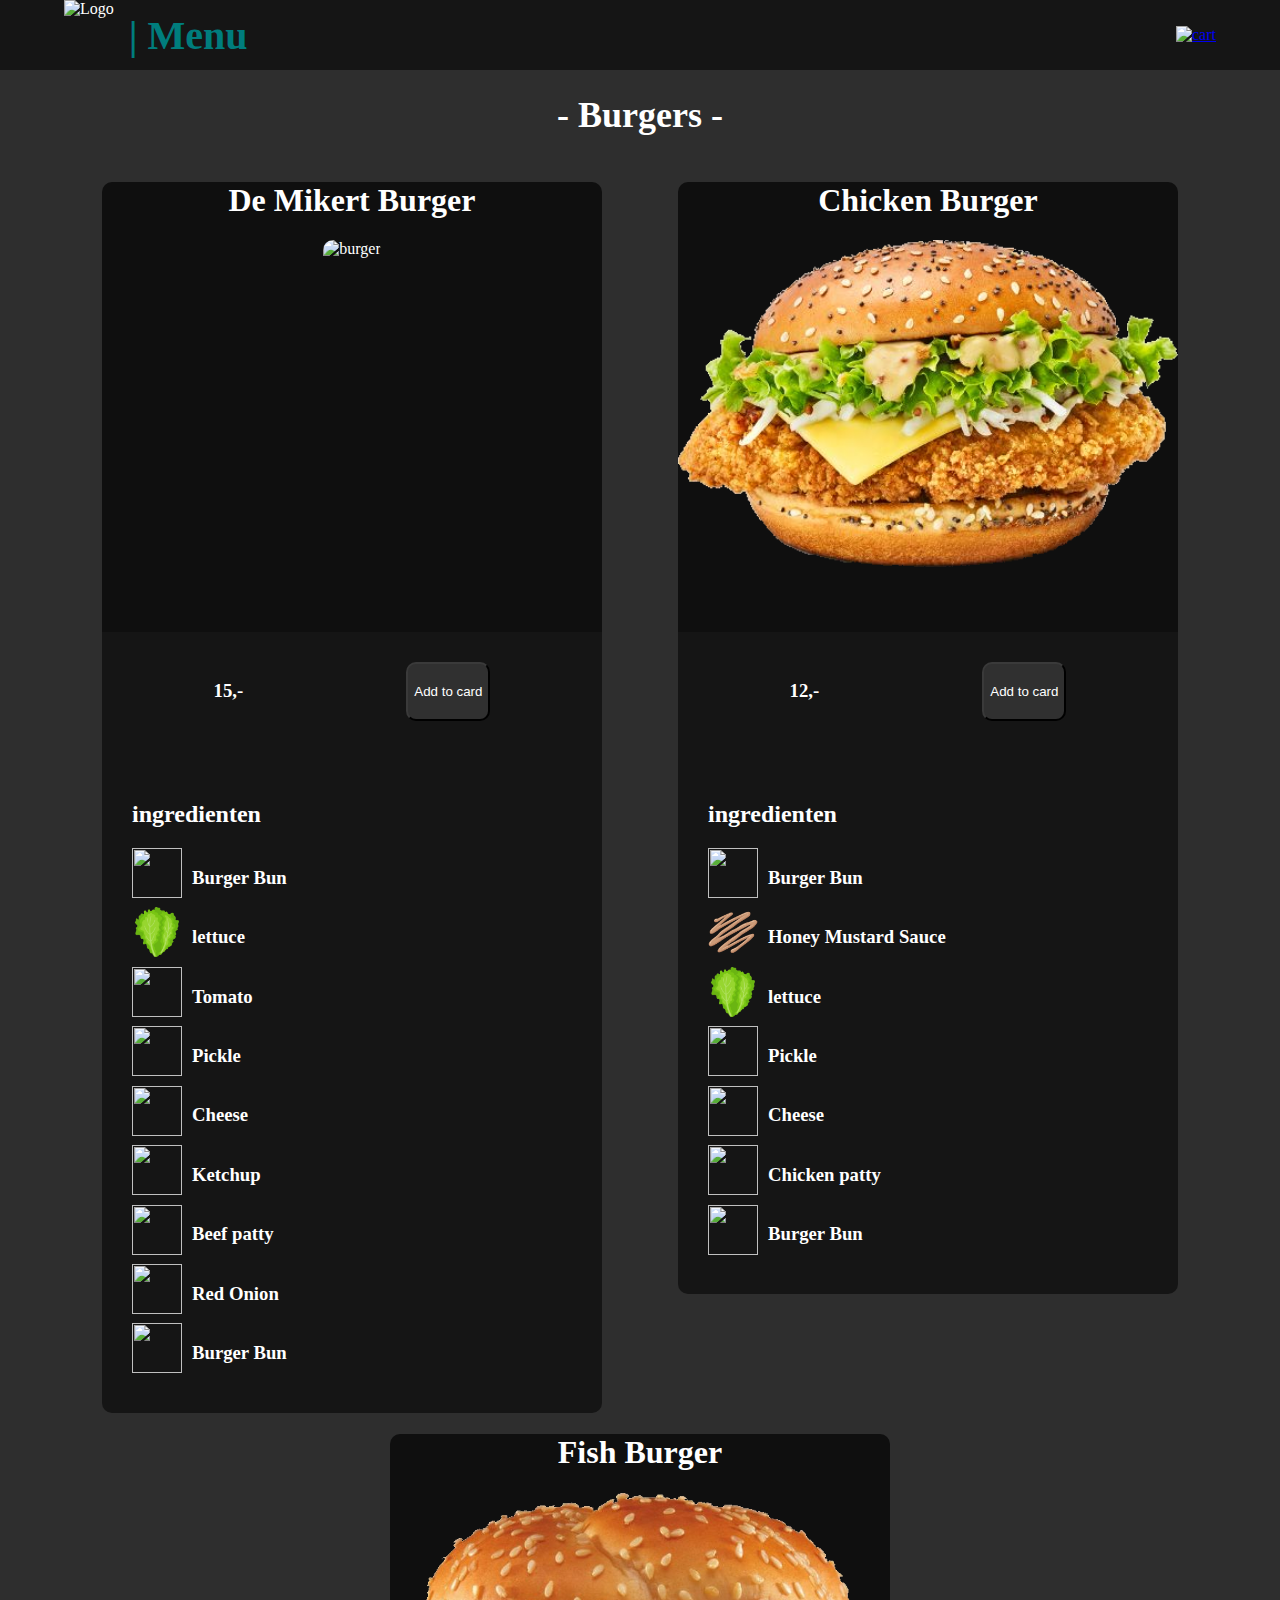
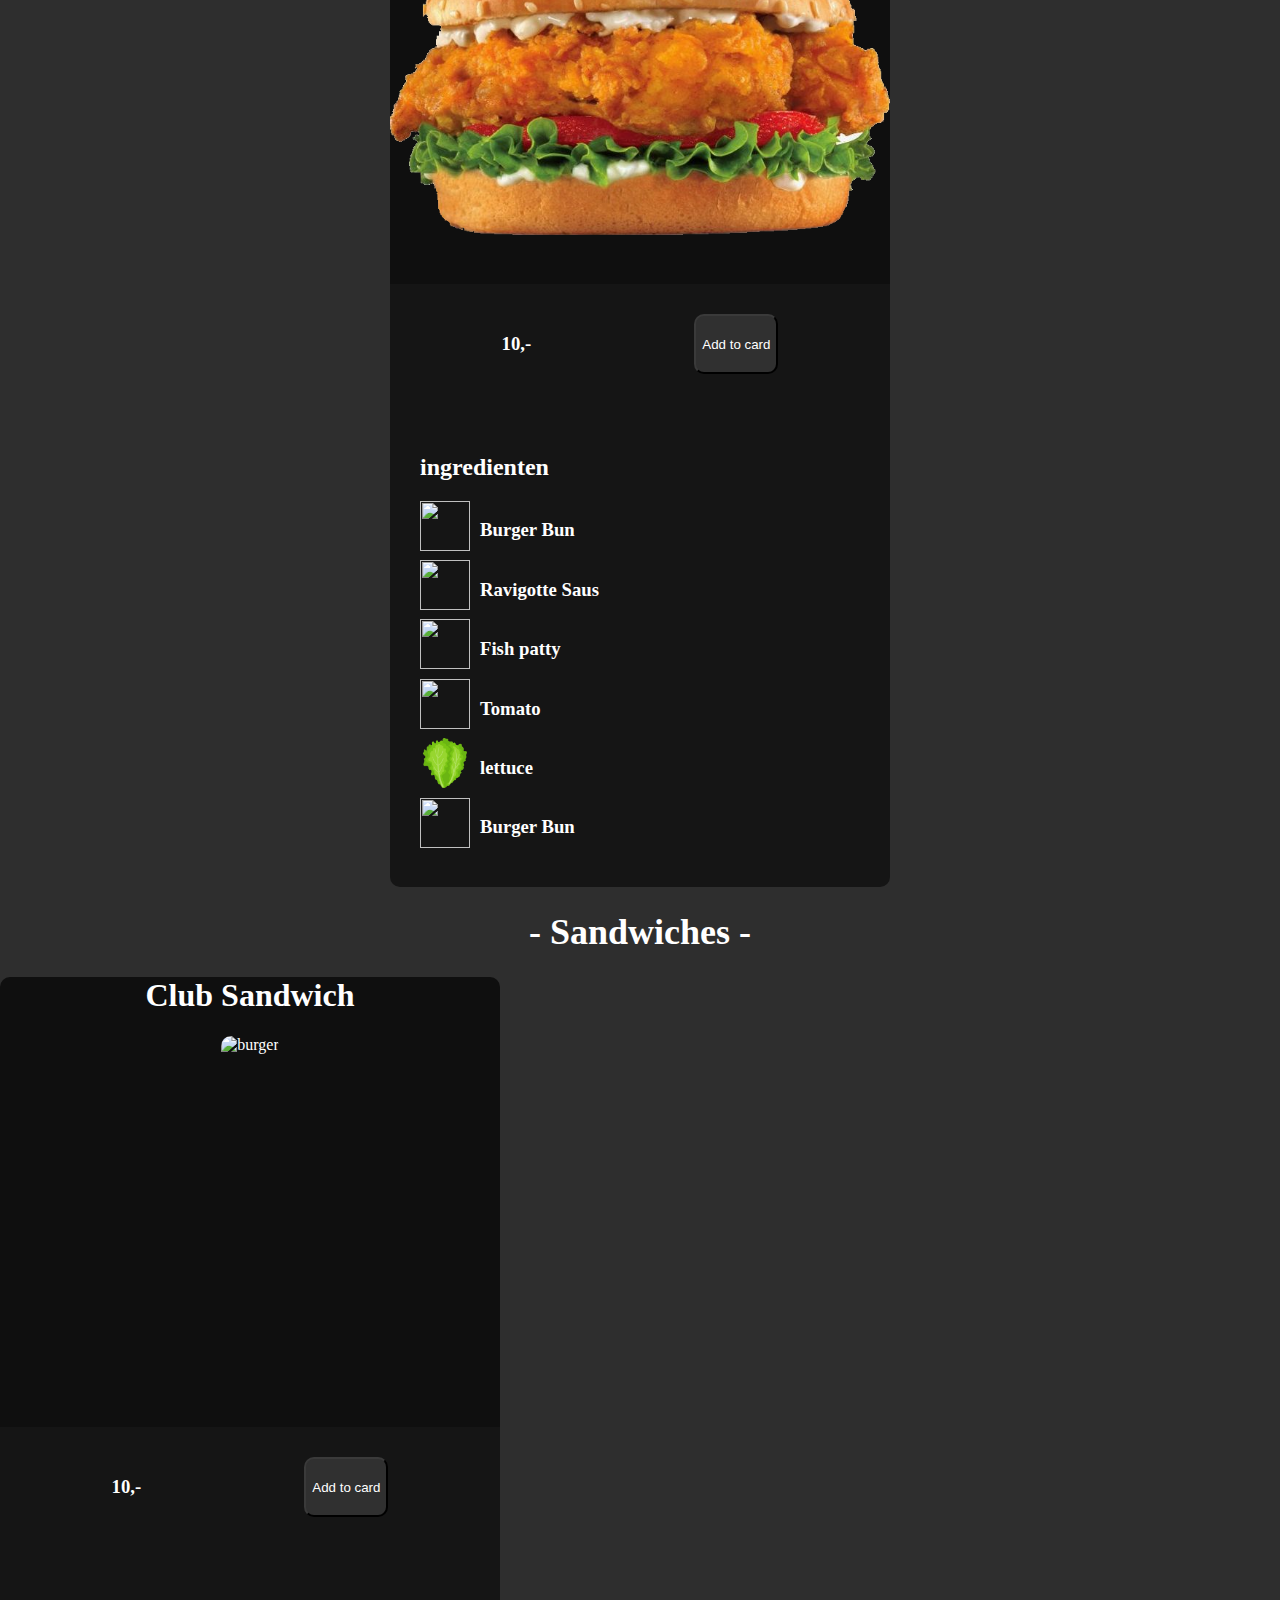
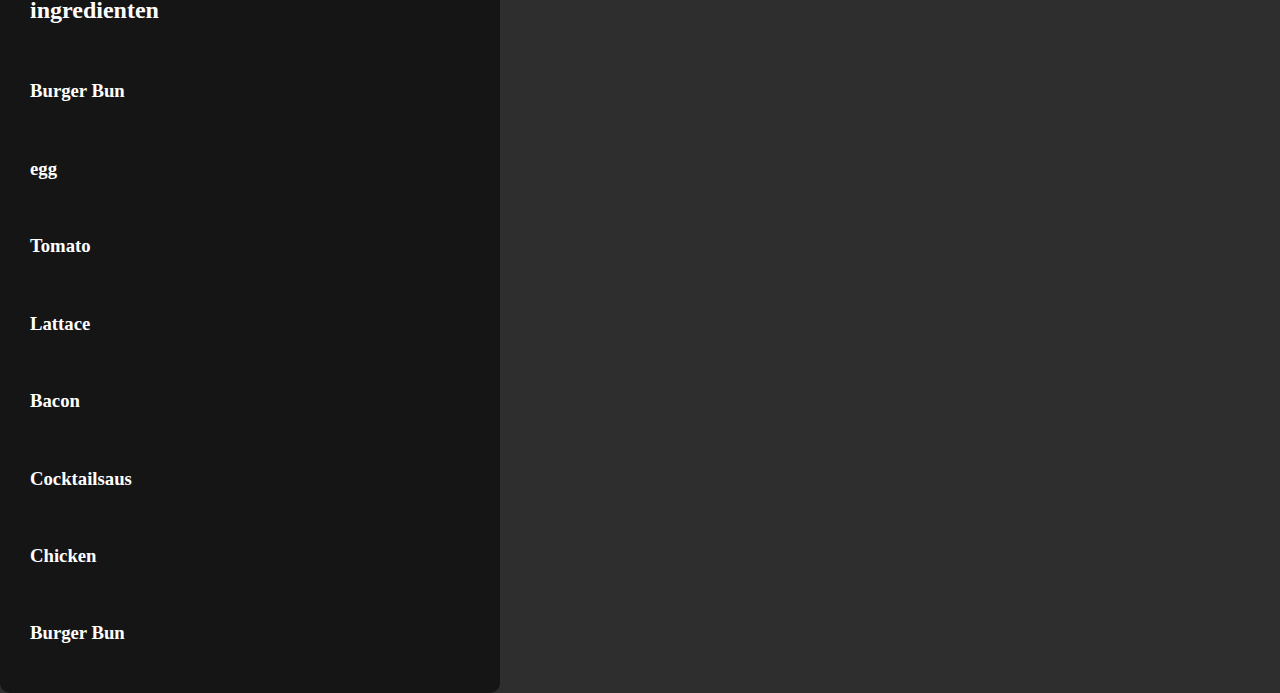
==== index.html @ 278dc3c8 "json data added and fetch" ====
<!DOCTYPE html>
<html lang="en">
<head>
    <meta charset="UTF-8">
    <meta name="viewport" content="width=device-width, initial-scale=1.0">
    <title>Document</title>
    <link rel="stylesheet" href="style.css">
    <script src="script.js" defer></script>
</head>
<body>
    <nav>
        <div class="navbar">
            <a class="flex-container">
                <img class="logo" src="mikert.png" alt="Logo">
                <h1 class="logo-subtext">| Menu</h1>
            </a>
            <a href="cart.html">
                <img src="cart.png" alt="cart">
            </a>
        </div>
    </nav>
    <div class="header">
        <h1>- Burgers -</h1>
    </div>
    <div id="burgers">
        <div class="item">
            <div class="product">
                <h1>De Mikert Burger</h1>
                <img src="pictures/Burger.png" alt="burger">
            </div>
            <div class="product-price">
                <h3>15,-</h3>
                <button>Add to card</button>
            </div>
            <div class="product-info">
                <h2>ingredienten</h2>
                <div class="ingredients">
                    <img src="ingredients/burgerbun.png" alt="">
                    <h3>Burger Bun</h3>
                </div>
                <div class="ingredients">
                    <img src="ingredients/lettace.png" alt="">
                    <h3>Lettace</h3>
                </div>
                <div class="ingredients">
                    <img src="ingredients/tomato.png" alt="">
                    <h3>Tomato</h3>
                </div>
                <div class="ingredients">
                    <img src="ingredients/pickle.png" alt="">
                    <h3>Pickle</h3>
                </div>
                <div class="ingredients">
                    <img src="ingredients/cheese.png" alt="">
                    <h3>Cheese</h3>
                </div>
                <div class="ingredients">
                    <img src="ingredients/redsaus.png" alt="">
                    <h3>Ketchup</h3>
                </div>
                <div class="ingredients">
                    <img src="ingredients/patty.png" alt="">
                    <h3>Beef patty</h3>
                </div>
                <div class="ingredients">
                    <img src="ingredients/redonion.png" alt="">
                    <h3>Red Onion</h3>
                </div>
                <div class="ingredients">
                    <img src="ingredients/burgerbun2.png" alt="">
                    <h3>Burger Bun</h3>
                </div>
            </div>
        </div>
        <div class="item">
            <div class="product">
                <h1>Chicken Burger</h1>
                <img src="pictures/chicken.png" alt="burger">
            </div>
            <div class="product-price">
                <h3>11,-</h3>
                <button>Add to card</button>
            </div>
            <div class="product-info">
                <h2>ingredienten</h2>
                <div class="ingredients">
                    <img src="ingredients/burgerbun.png" alt="">
                    <h3>Burger Bun</h3>
                </div>
                <div class="ingredients">
                    <img src="ingredients/lichtoragesaus.png" alt="">
                    <h3>Honey mosterd Saus</h3>
                </div>
                <div class="ingredients">
                    <img src="ingredients/lettace.png" alt="">
                    <h3>Lettace</h3>
                </div>
                <div class="ingredients">
                    <img src="ingredients/gebakken-uitjes.png" alt="">
                    <h3>Gefrituurde uitjes</h3>
                </div>
                <div class="ingredients">
                    <img src="ingredients/cheese.png" alt="">
                    <h3>Cheese</h3>
                </div>
                <div class="ingredients">
                    <img src="ingredients/chicken.png" alt="">
                    <h3>Chicken patty</h3>
                </div>
                <div class="ingredients">
                    <img src="ingredients/burgerbun2.png" alt="">
                    <h3>Burger Bun</h3>
                </div>
            </div>
        </div>
        <div class="item">
            <div class="product">
                <h1>Fish Burger</h1>
                <img src="pictures/fish.png" alt="burger">
            </div>
            <div class="product-price">
                <h3>10,-</h3>
                <button>Add to card</button>
            </div>
            <div class="product-info">
                <h2>ingredienten</h2>
                <div class="ingredients">
                    <img src="ingredients/burgerbun.png" alt="">
                    <h3>Burger Bun</h3>
                </div>
                <div class="ingredients">
                    <img src="ingredients/whitesaus.png" alt="">
                    <h3>Ravigotte Saus</h3>
                </div>
                <div class="ingredients">
                    <img src="ingredients/fish.png" alt="">
                    <h3>Fish patty</h3>
                </div>
                <div class="ingredients">
                    <img src="ingredients/tomato.png" alt="">
                    <h3>Tomato</h3>
                </div>
                <div class="ingredients">
                    <img src="ingredients/lettace.png" alt="">
                    <h3>Lettace</h3>
                </div>
                <div class="ingredients">
                    <img src="ingredients/burgerbun2.png" alt="">
                    <h3>Burger Bun</h3>
                </div>
            </div>
        </div>
    </div>
    <div class="header">
        <h1>- Sandwiches -</h1>
    </div>
    <div id="items">
        <div class="item">
            <div class="product">
                <h1>Club Sandwich</h1>
                <img src="pictures/club.png" alt="burger">
            </div>
            <div class="product-price">
                <h3>10,-</h3>
                <button>Add to card</button>
            </div>
            <div class="product-info">
                <h2>ingredienten</h2>
                <div class="ingredients">
                    <img src="ingredients/burgerbun.png" alt="">
                    <h3>Burger Bun</h3>
                </div>
                <div class="ingredients">
                    <img src="ingredients/egg.png" alt="">
                    <h3>egg</h3>
                </div>
                <div class="ingredients">
                    <img src="ingredients/tomato.png" alt="">
                    <h3>Tomato</h3>
                </div>
                <div class="ingredients">
                    <img src="ingredients/lettace.png" alt="">
                    <h3>Lattace</h3>
                </div>
                <div class="ingredients">
                    <img src="ingredients/bacon.png" alt="">
                    <h3>Bacon</h3>
                </div>
                <div class="ingredients">
                    <img src="ingredients/lichtoragesaus.png" alt="">
                    <h3>Cocktailsaus</h3>
                </div>
                <div class="ingredients">
                    <img src="ingredients/chicken.png" alt="">
                    <h3>Chicken</h3>
                </div>
                <div class="ingredients">
                    <img src="ingredients/burgerbun2.png" alt="">
                    <h3>Burger Bun</h3>
                </div>
            </div>
        </div>
    </div>
</body>
</html>
---- style.css ----
body {
    margin: 0;
    padding: 0;
    background-color: #2e2e2e;
    color: white;
}
nav {
    background-color: #151515;
}
.navbar {
    margin-left: 5%;
    margin-right: 5%;
    display: flex;
    justify-content: space-between;
    padding: 0px;
    align-items: center;
    text-align: center;
}
nav a:nth-child(1) img {
    height: 70px;
}
nav a:nth-child(2) img {
    height: 70px;
}

#burgers {
    display: flex;
    justify-content: space-around;
    flex-wrap: wrap;
    margin-left: 5%;
    margin-right: 5%;
    margin-top: 20px;
    margin-bottom: 20px;
}
.item {
    width: 500px;
}
.product {
    background-color: rgb(15, 15, 15);
    text-align: center;
    border-top-left-radius: 10px;
    border-top-right-radius: 10px;
    height: 450px;
}
.product img {
    width: 100%;
    border-top-left-radius: 10px;
    border-top-right-radius: 10px;
    max-height: 400px;
}

.product-info {
    background-color: #151515;
    padding: 30px;
    border-bottom-left-radius: 10px;
    border-bottom-right-radius: 10px;
}
.product-price {
    display: flex;
    justify-content: space-around;
    background-color: #151515;
    text-align: center;
    padding: 30px;
}
.product-price button {
    margin: 0;
    background-color: rgb(48, 48, 48);
    color: white;
    border-color: #3a3a3a;
    border-radius: 10px;
}
.ingredients {
    
}
.ingredient {
    display: flex;
}
.ingredient img {
    width: 50px;
    height: 50px;
    margin-right: 10px;
}

.flex-container {
    display: flex;
    align-items: center;
    flex-grow: 1;
}

.logo-subtext {
    color: rgb(0, 125, 125);
    margin: 0;
    margin-left: 15px;
    font-size: 40px;
}
.header {
    text-align: center;
    font-size: large;
    margin-left: 5%;
    margin-right: 5%;
}

/* als de pixels minder zijn 600 dan ... */

@media (max-width: 600px) {
    .logo-subtext {
        display: none;
    }
}
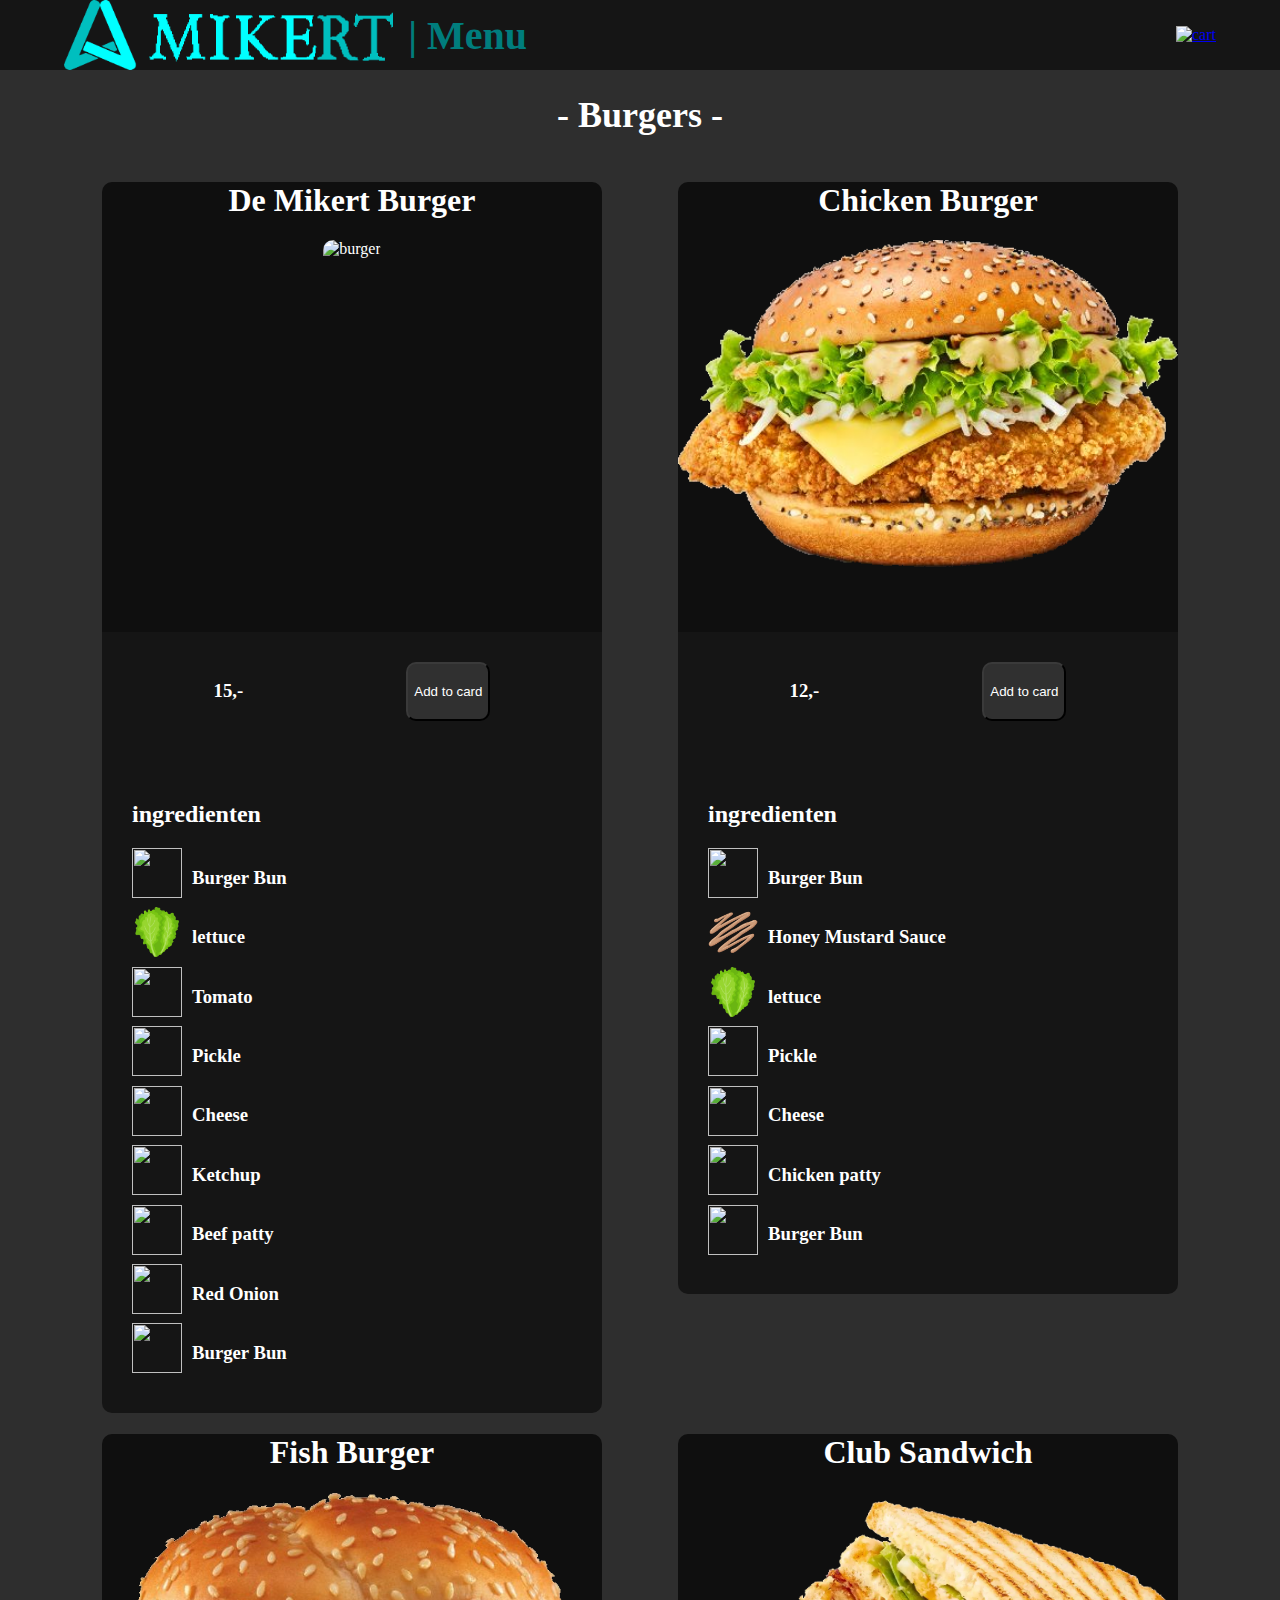
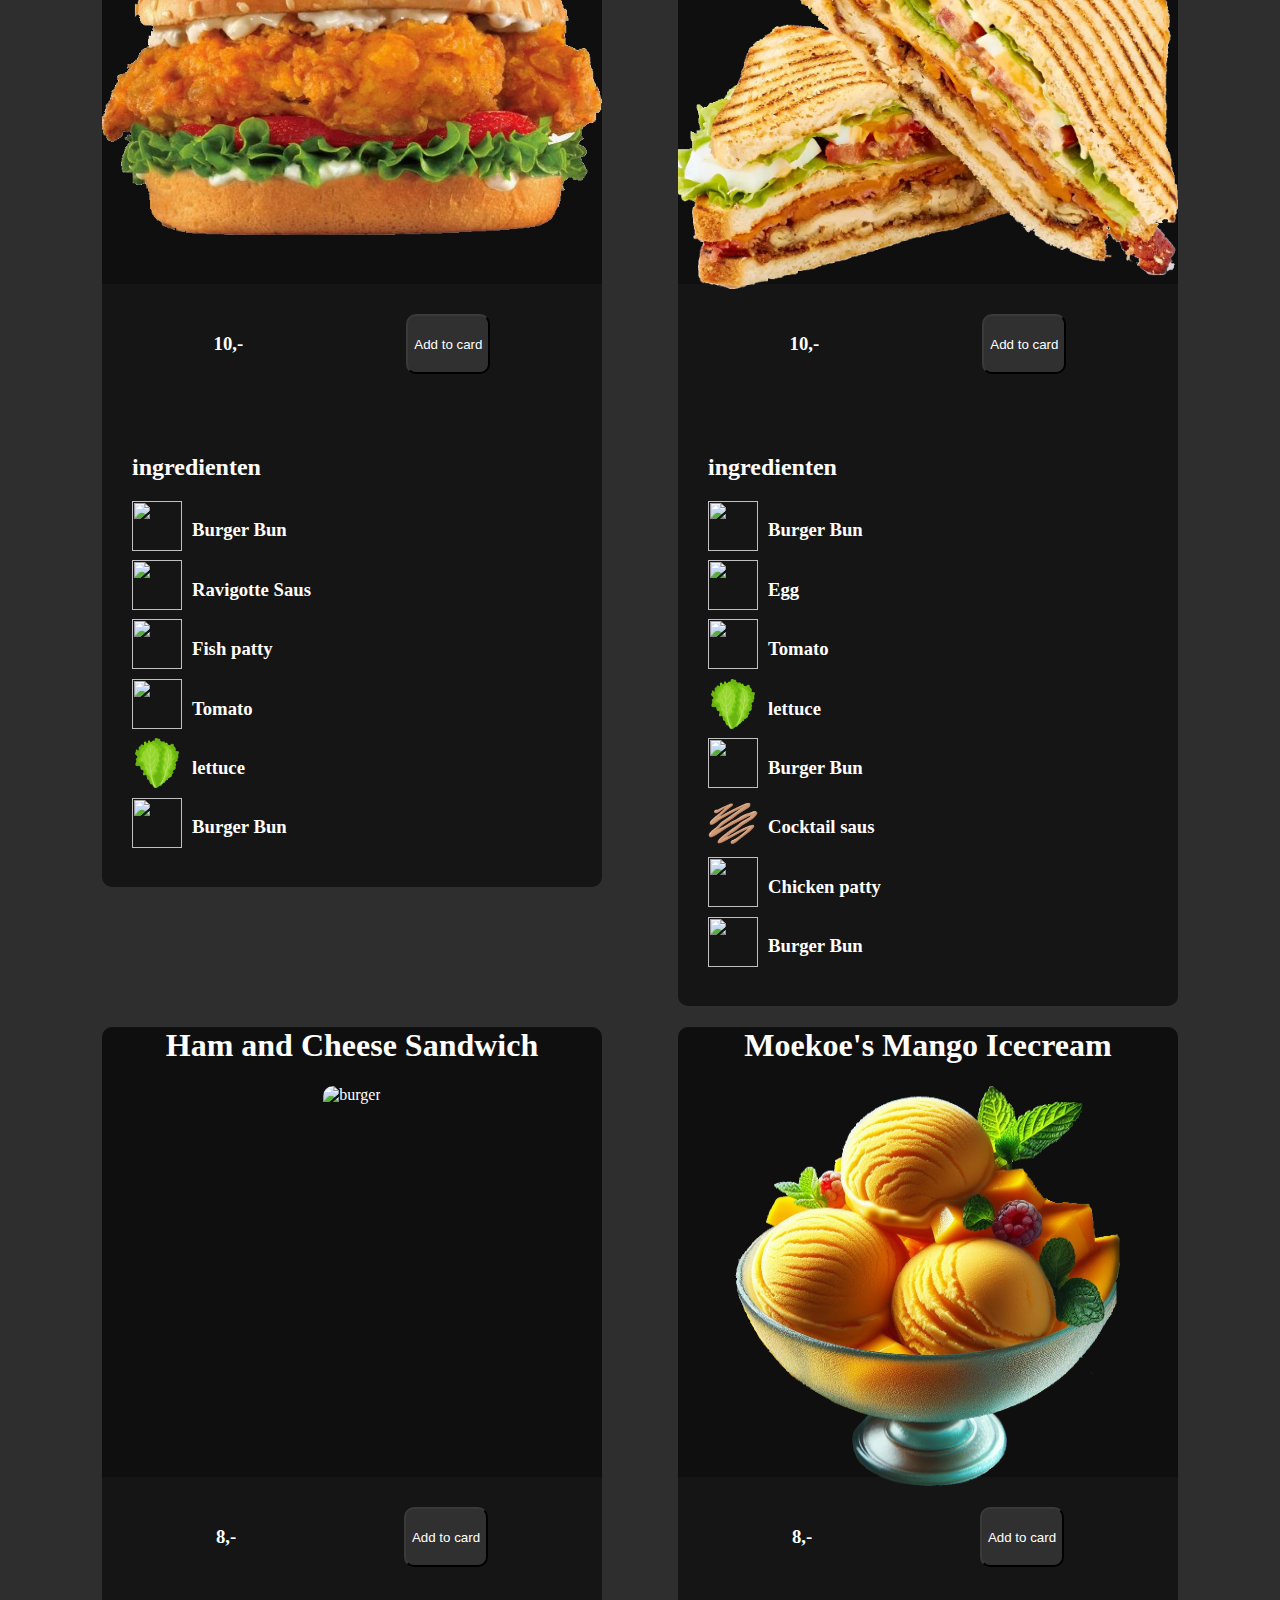
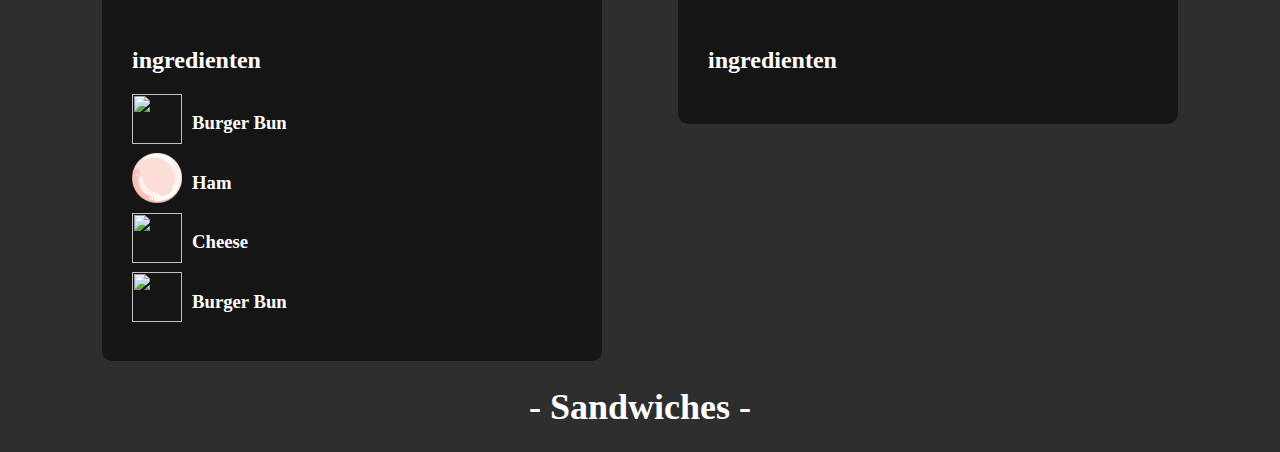
==== commit 06137ccb: "changed images" ====
--- a/index.html
+++ b/index.html
@@ -23,183 +23,12 @@
         <h1>- Burgers -</h1>
     </div>
     <div id="burgers">
-        <div class="item">
-            <div class="product">
-                <h1>De Mikert Burger</h1>
-                <img src="pictures/Burger.png" alt="burger">
-            </div>
-            <div class="product-price">
-                <h3>15,-</h3>
-                <button>Add to card</button>
-            </div>
-            <div class="product-info">
-                <h2>ingredienten</h2>
-                <div class="ingredients">
-                    <img src="ingredients/burgerbun.png" alt="">
-                    <h3>Burger Bun</h3>
-                </div>
-                <div class="ingredients">
-                    <img src="ingredients/lettace.png" alt="">
-                    <h3>Lettace</h3>
-                </div>
-                <div class="ingredients">
-                    <img src="ingredients/tomato.png" alt="">
-                    <h3>Tomato</h3>
-                </div>
-                <div class="ingredients">
-                    <img src="ingredients/pickle.png" alt="">
-                    <h3>Pickle</h3>
-                </div>
-                <div class="ingredients">
-                    <img src="ingredients/cheese.png" alt="">
-                    <h3>Cheese</h3>
-                </div>
-                <div class="ingredients">
-                    <img src="ingredients/redsaus.png" alt="">
-                    <h3>Ketchup</h3>
-                </div>
-                <div class="ingredients">
-                    <img src="ingredients/patty.png" alt="">
-                    <h3>Beef patty</h3>
-                </div>
-                <div class="ingredients">
-                    <img src="ingredients/redonion.png" alt="">
-                    <h3>Red Onion</h3>
-                </div>
-                <div class="ingredients">
-                    <img src="ingredients/burgerbun2.png" alt="">
-                    <h3>Burger Bun</h3>
-                </div>
-            </div>
-        </div>
-        <div class="item">
-            <div class="product">
-                <h1>Chicken Burger</h1>
-                <img src="pictures/chicken.png" alt="burger">
-            </div>
-            <div class="product-price">
-                <h3>11,-</h3>
-                <button>Add to card</button>
-            </div>
-            <div class="product-info">
-                <h2>ingredienten</h2>
-                <div class="ingredients">
-                    <img src="ingredients/burgerbun.png" alt="">
-                    <h3>Burger Bun</h3>
-                </div>
-                <div class="ingredients">
-                    <img src="ingredients/lichtoragesaus.png" alt="">
-                    <h3>Honey mosterd Saus</h3>
-                </div>
-                <div class="ingredients">
-                    <img src="ingredients/lettace.png" alt="">
-                    <h3>Lettace</h3>
-                </div>
-                <div class="ingredients">
-                    <img src="ingredients/gebakken-uitjes.png" alt="">
-                    <h3>Gefrituurde uitjes</h3>
-                </div>
-                <div class="ingredients">
-                    <img src="ingredients/cheese.png" alt="">
-                    <h3>Cheese</h3>
-                </div>
-                <div class="ingredients">
-                    <img src="ingredients/chicken.png" alt="">
-                    <h3>Chicken patty</h3>
-                </div>
-                <div class="ingredients">
-                    <img src="ingredients/burgerbun2.png" alt="">
-                    <h3>Burger Bun</h3>
-                </div>
-            </div>
-        </div>
-        <div class="item">
-            <div class="product">
-                <h1>Fish Burger</h1>
-                <img src="pictures/fish.png" alt="burger">
-            </div>
-            <div class="product-price">
-                <h3>10,-</h3>
-                <button>Add to card</button>
-            </div>
-            <div class="product-info">
-                <h2>ingredienten</h2>
-                <div class="ingredients">
-                    <img src="ingredients/burgerbun.png" alt="">
-                    <h3>Burger Bun</h3>
-                </div>
-                <div class="ingredients">
-                    <img src="ingredients/whitesaus.png" alt="">
-                    <h3>Ravigotte Saus</h3>
-                </div>
-                <div class="ingredients">
-                    <img src="ingredients/fish.png" alt="">
-                    <h3>Fish patty</h3>
-                </div>
-                <div class="ingredients">
-                    <img src="ingredients/tomato.png" alt="">
-                    <h3>Tomato</h3>
-                </div>
-                <div class="ingredients">
-                    <img src="ingredients/lettace.png" alt="">
-                    <h3>Lettace</h3>
-                </div>
-                <div class="ingredients">
-                    <img src="ingredients/burgerbun2.png" alt="">
-                    <h3>Burger Bun</h3>
-                </div>
-            </div>
-        </div>
+        <h1>Error!</h1>
     </div>
     <div class="header">
         <h1>- Sandwiches -</h1>
     </div>
     <div id="items">
-        <div class="item">
-            <div class="product">
-                <h1>Club Sandwich</h1>
-                <img src="pictures/club.png" alt="burger">
-            </div>
-            <div class="product-price">
-                <h3>10,-</h3>
-                <button>Add to card</button>
-            </div>
-            <div class="product-info">
-                <h2>ingredienten</h2>
-                <div class="ingredients">
-                    <img src="ingredients/burgerbun.png" alt="">
-                    <h3>Burger Bun</h3>
-                </div>
-                <div class="ingredients">
-                    <img src="ingredients/egg.png" alt="">
-                    <h3>egg</h3>
-                </div>
-                <div class="ingredients">
-                    <img src="ingredients/tomato.png" alt="">
-                    <h3>Tomato</h3>
-                </div>
-                <div class="ingredients">
-                    <img src="ingredients/lettace.png" alt="">
-                    <h3>Lattace</h3>
-                </div>
-                <div class="ingredients">
-                    <img src="ingredients/bacon.png" alt="">
-                    <h3>Bacon</h3>
-                </div>
-                <div class="ingredients">
-                    <img src="ingredients/lichtoragesaus.png" alt="">
-                    <h3>Cocktailsaus</h3>
-                </div>
-                <div class="ingredients">
-                    <img src="ingredients/chicken.png" alt="">
-                    <h3>Chicken</h3>
-                </div>
-                <div class="ingredients">
-                    <img src="ingredients/burgerbun2.png" alt="">
-                    <h3>Burger Bun</h3>
-                </div>
-            </div>
-        </div>
     </div>
 </body>
 </html>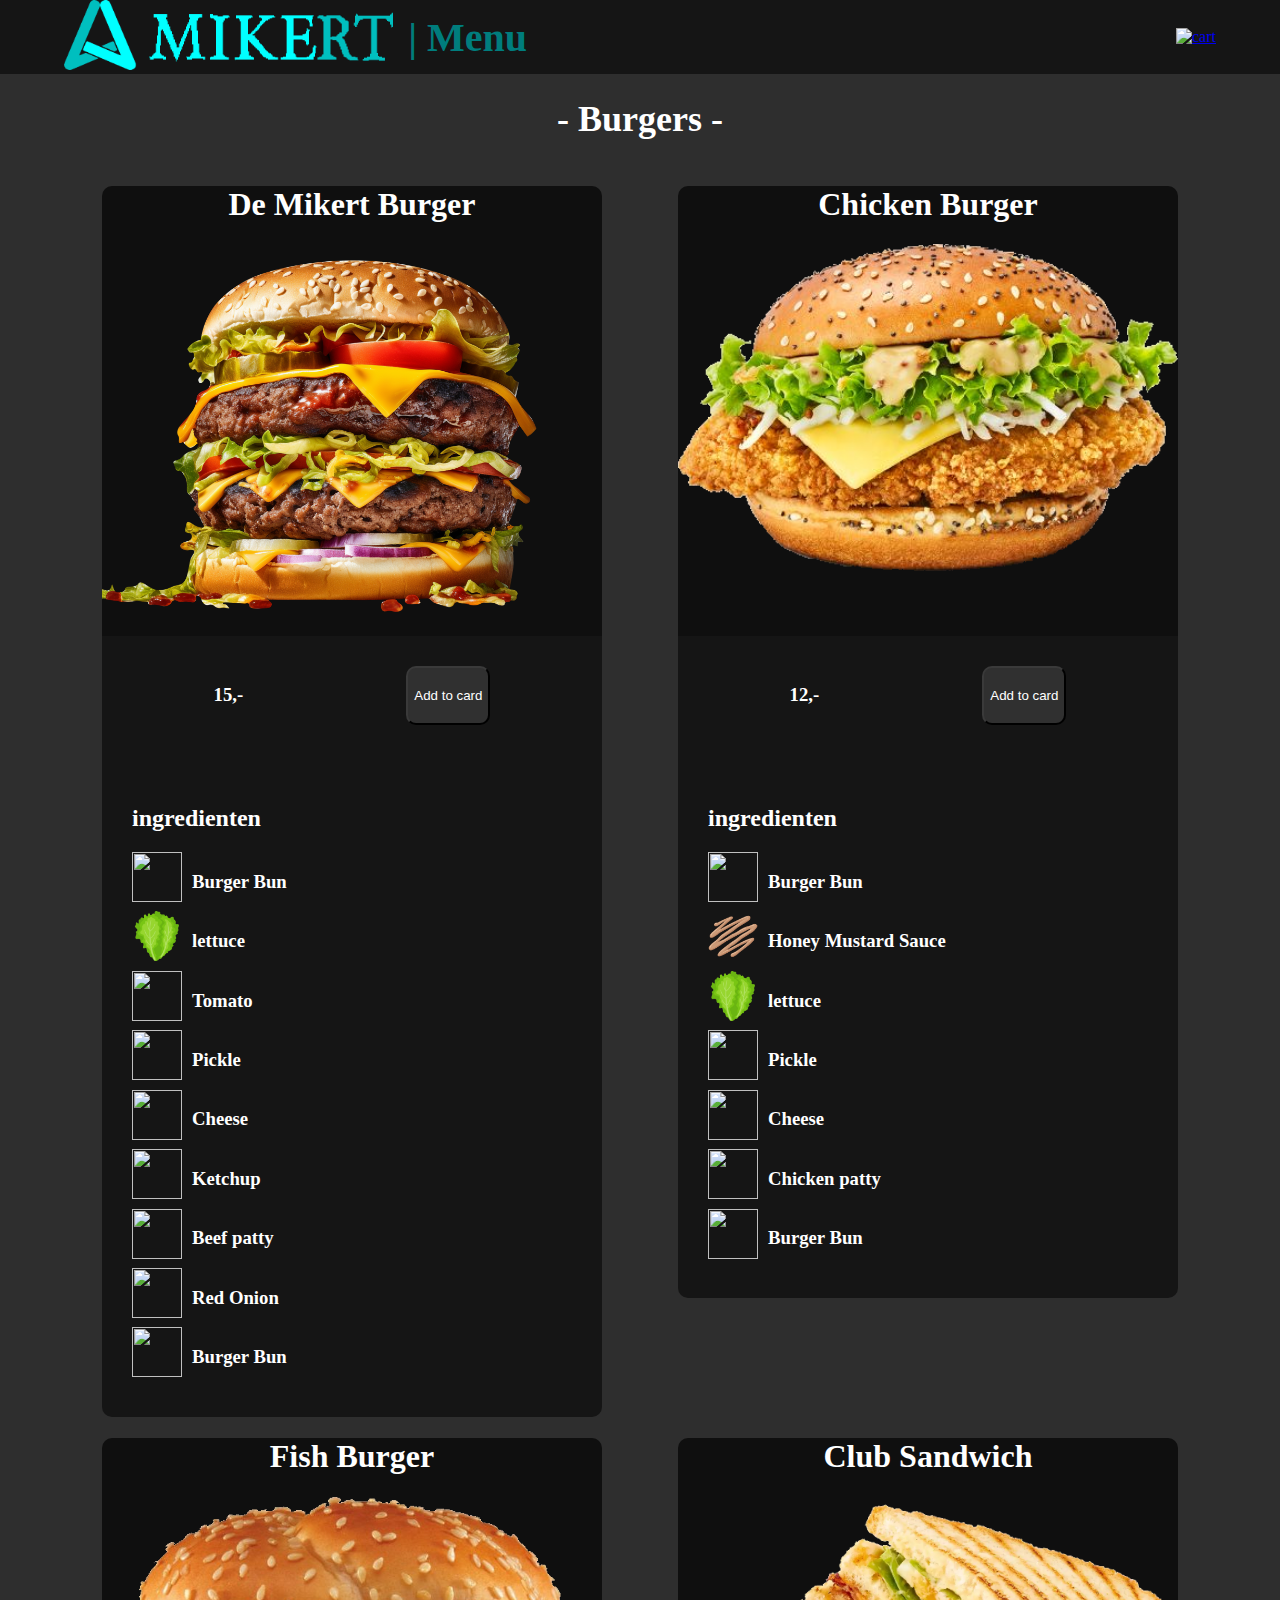
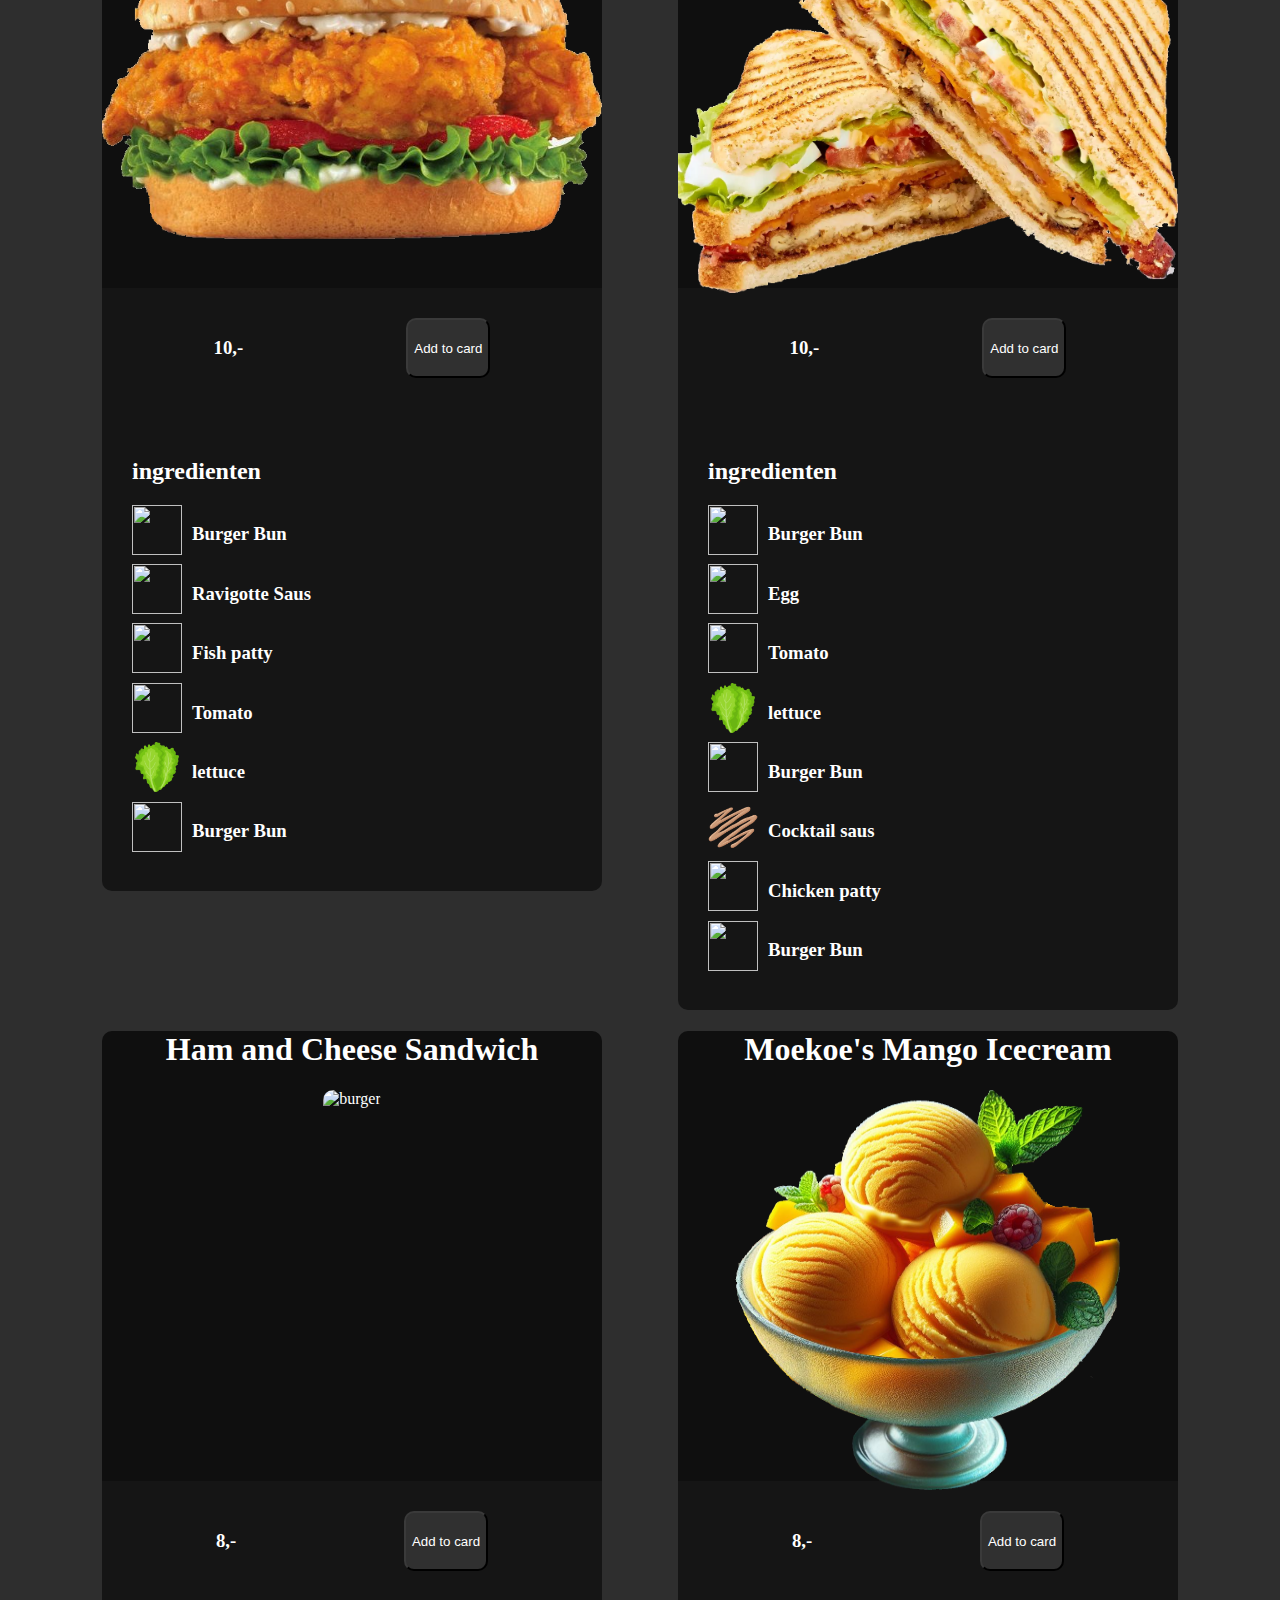
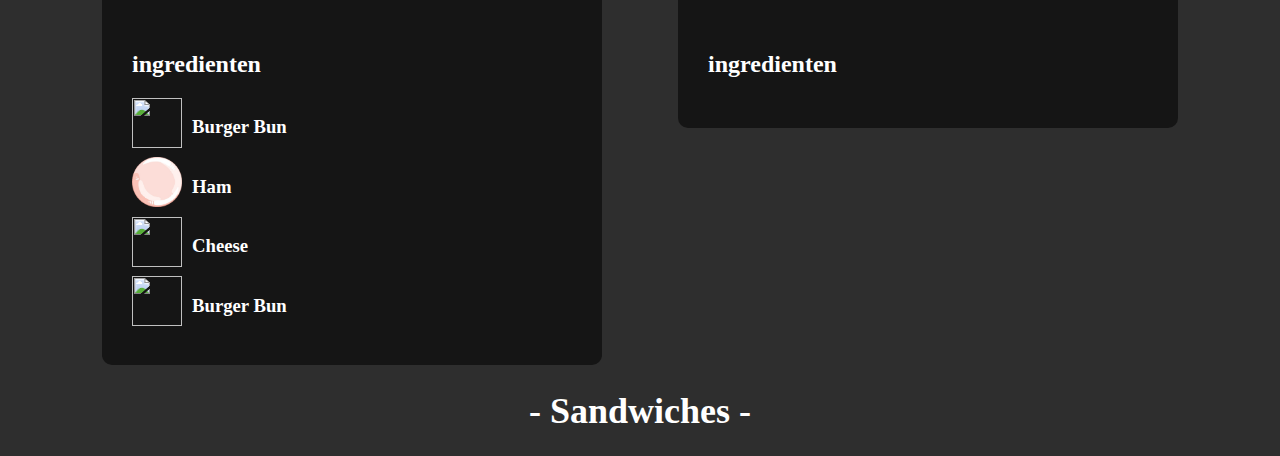
==== commit 7f1a1883: "made a Red Dot appear if you have something in your cart" ====
--- a/index.html
+++ b/index.html
@@ -10,12 +10,17 @@
 <body>
     <nav>
         <div class="navbar">
-            <a class="flex-container">
-                <img class="logo" src="mikert.png" alt="Logo">
+            <div class="flex-container">
+                <a href="index.html">
+                    <img class="logo" src="mikert.png" alt="Logo">
+                </a>
                 <h1 class="logo-subtext">| Menu</h1>
-            </a>
+            </div>
             <a href="cart.html">
-                <img src="cart.png" alt="cart">
+                <div id="redDot">
+                    <img src="cart.png" alt="cart">
+
+                </div>
             </a>
         </div>
     </nav>
--- a/style.css
+++ b/style.css
@@ -16,11 +16,17 @@
     align-items: center;
     text-align: center;
 }
-nav a:nth-child(1) img {
+
+.logo {
     height: 70px;
-}
-nav a:nth-child(2) img {
+    max-width: 100%;
+    object-fit: contain;
+}
+
+nav div img {
     height: 70px;
+    max-width: 100%;
+    object-fit: contain;
 }
 
 #burgers {
@@ -93,11 +99,111 @@
     margin-left: 15px;
     font-size: 40px;
 }
+
 .header {
     text-align: center;
     font-size: large;
     margin-left: 5%;
     margin-right: 5%;
+}
+#cart {
+    display: flex;
+    justify-content: center;
+    flex-wrap: wrap;
+    margin-left: 5%;
+    margin-right: 5%;
+
+}
+.cartItem {
+    display: flex;
+    width: 400px;
+    max-width: 100%;
+}
+
+.cart {
+    display: flex;
+    text-align: center;
+    align-items: center;
+    background-color: #151515;
+    margin: 5px;
+    width: 100%;
+    border-radius: 10px;
+    padding: 20px;
+    justify-content: space-between;
+    flex-wrap: wrap;
+}
+
+.cartInfo {
+    display: flex;
+    justify-content: space-between;
+    width: 100%;
+}
+
+.cartInfo button {
+    margin: 0;
+    background-color: rgb(48, 48, 48);
+    color: white;
+    border-color: #3a3a3a;
+    border-radius: 10px;
+}
+
+.cart img {
+    width: 100px;
+    object-fit: contain;    
+    margin-right: 20px;
+}
+
+.confirm-background {
+    background-color: #151515;
+    margin: 5px;
+    border-radius: 10px;
+    padding: 20px;
+    justify-content: space-between;
+    flex-wrap: wrap;
+}
+
+.confirm {
+    display: flex;
+    flex-direction: column;
+    justify-content: center;
+    align-items: center;
+    flex-wrap: wrap;
+    margin-left: 5%;
+    margin-right: 5%;
+    margin-top: 20px;
+    margin-bottom: 20px;
+}
+.confirm button {
+    margin: 0;
+    background-color: rgb(48, 48, 48);
+    color: white;
+    border-color: #3a3a3a;
+    border-radius: 10px;
+    padding: 20px;
+}
+.header button {
+    margin: 0;
+    background-color: rgb(61, 61, 61);
+    color: white;
+    border-color: #242424;
+    border-radius: 10px;
+    padding: 20px;
+}
+
+.dot {
+    display: flex;
+    width: 25px;
+    height: 25px;
+    position: absolute;
+    top: -10px;
+    right: 0;
+    background-color: red;
+    color: white;
+    border-radius: 50px;
+    margin-right: 5%;
+    text-align: center;
+    align-items: center;
+    justify-content: center;
 }
 
 /* als de pixels minder zijn 600 dan ... */
@@ -106,4 +212,7 @@
     .logo-subtext {
         display: none;
     }
+    .item {
+        width: 100%;
+    }
 }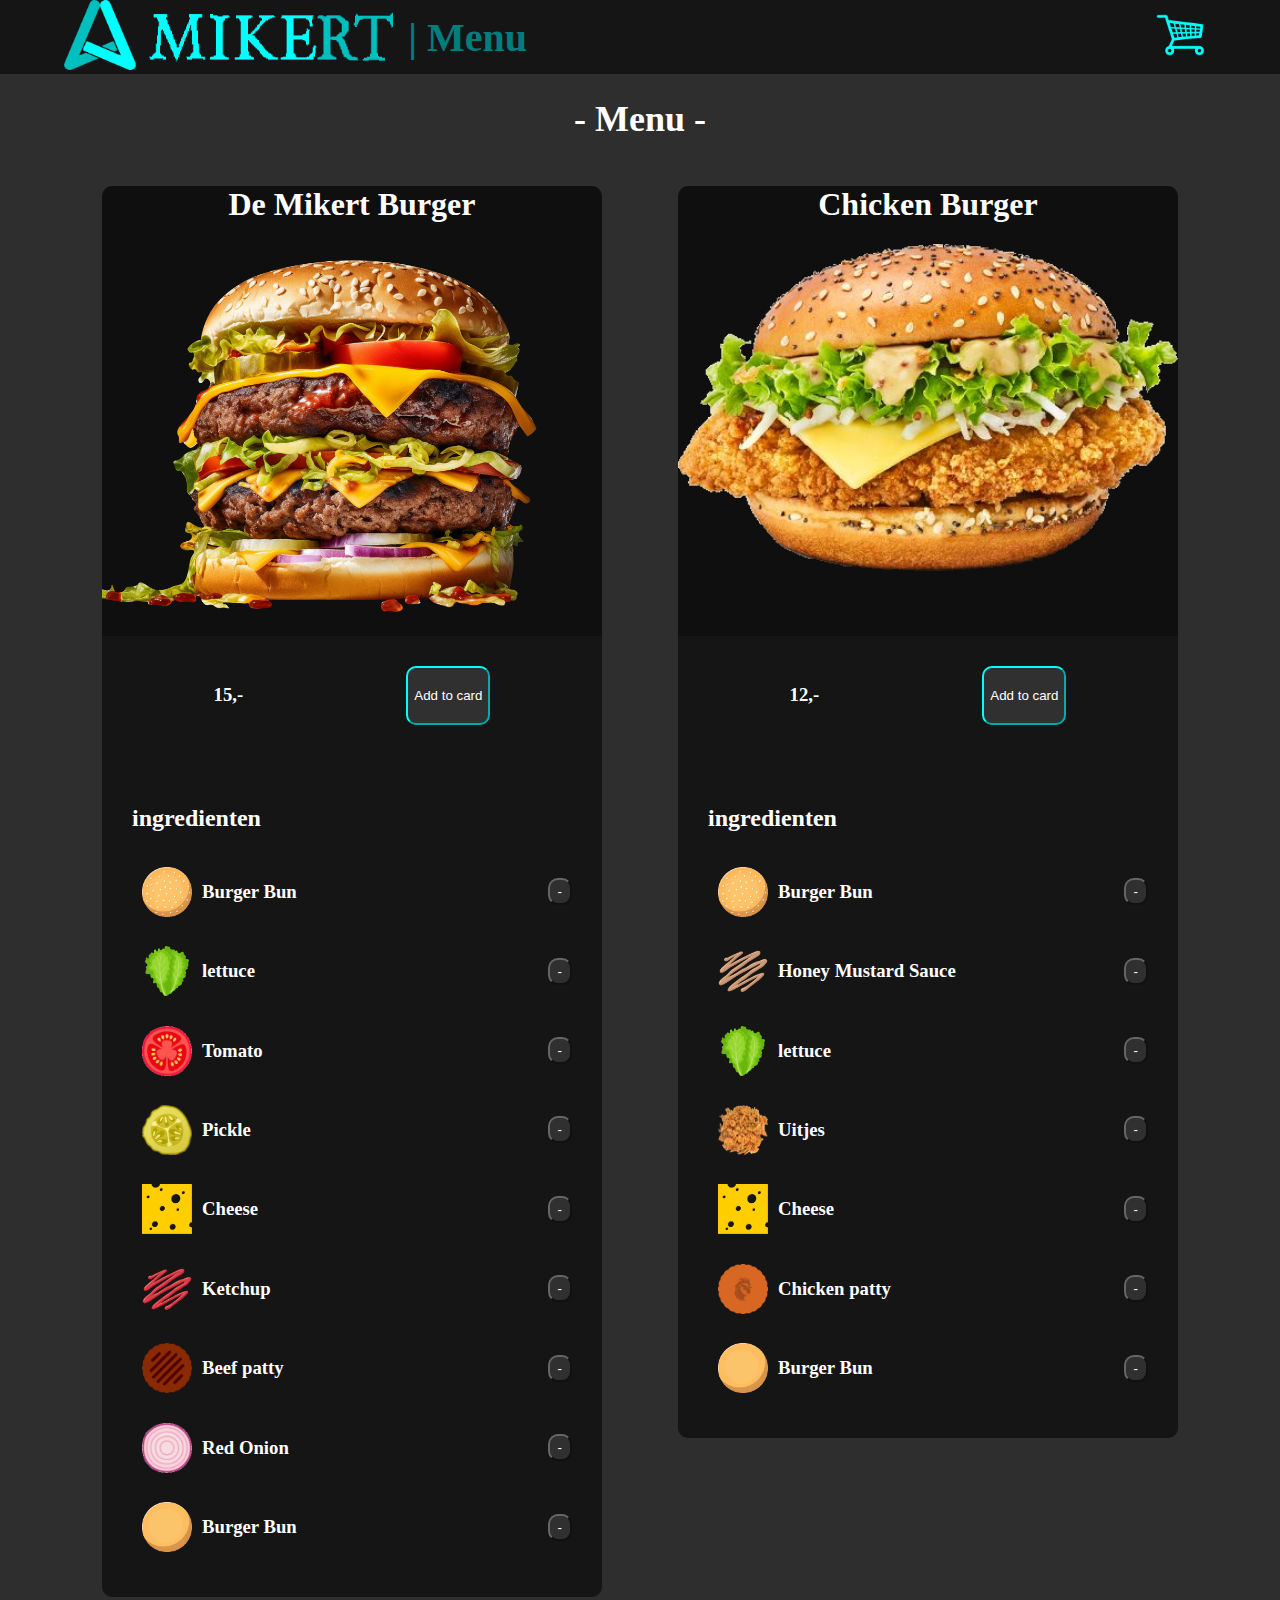
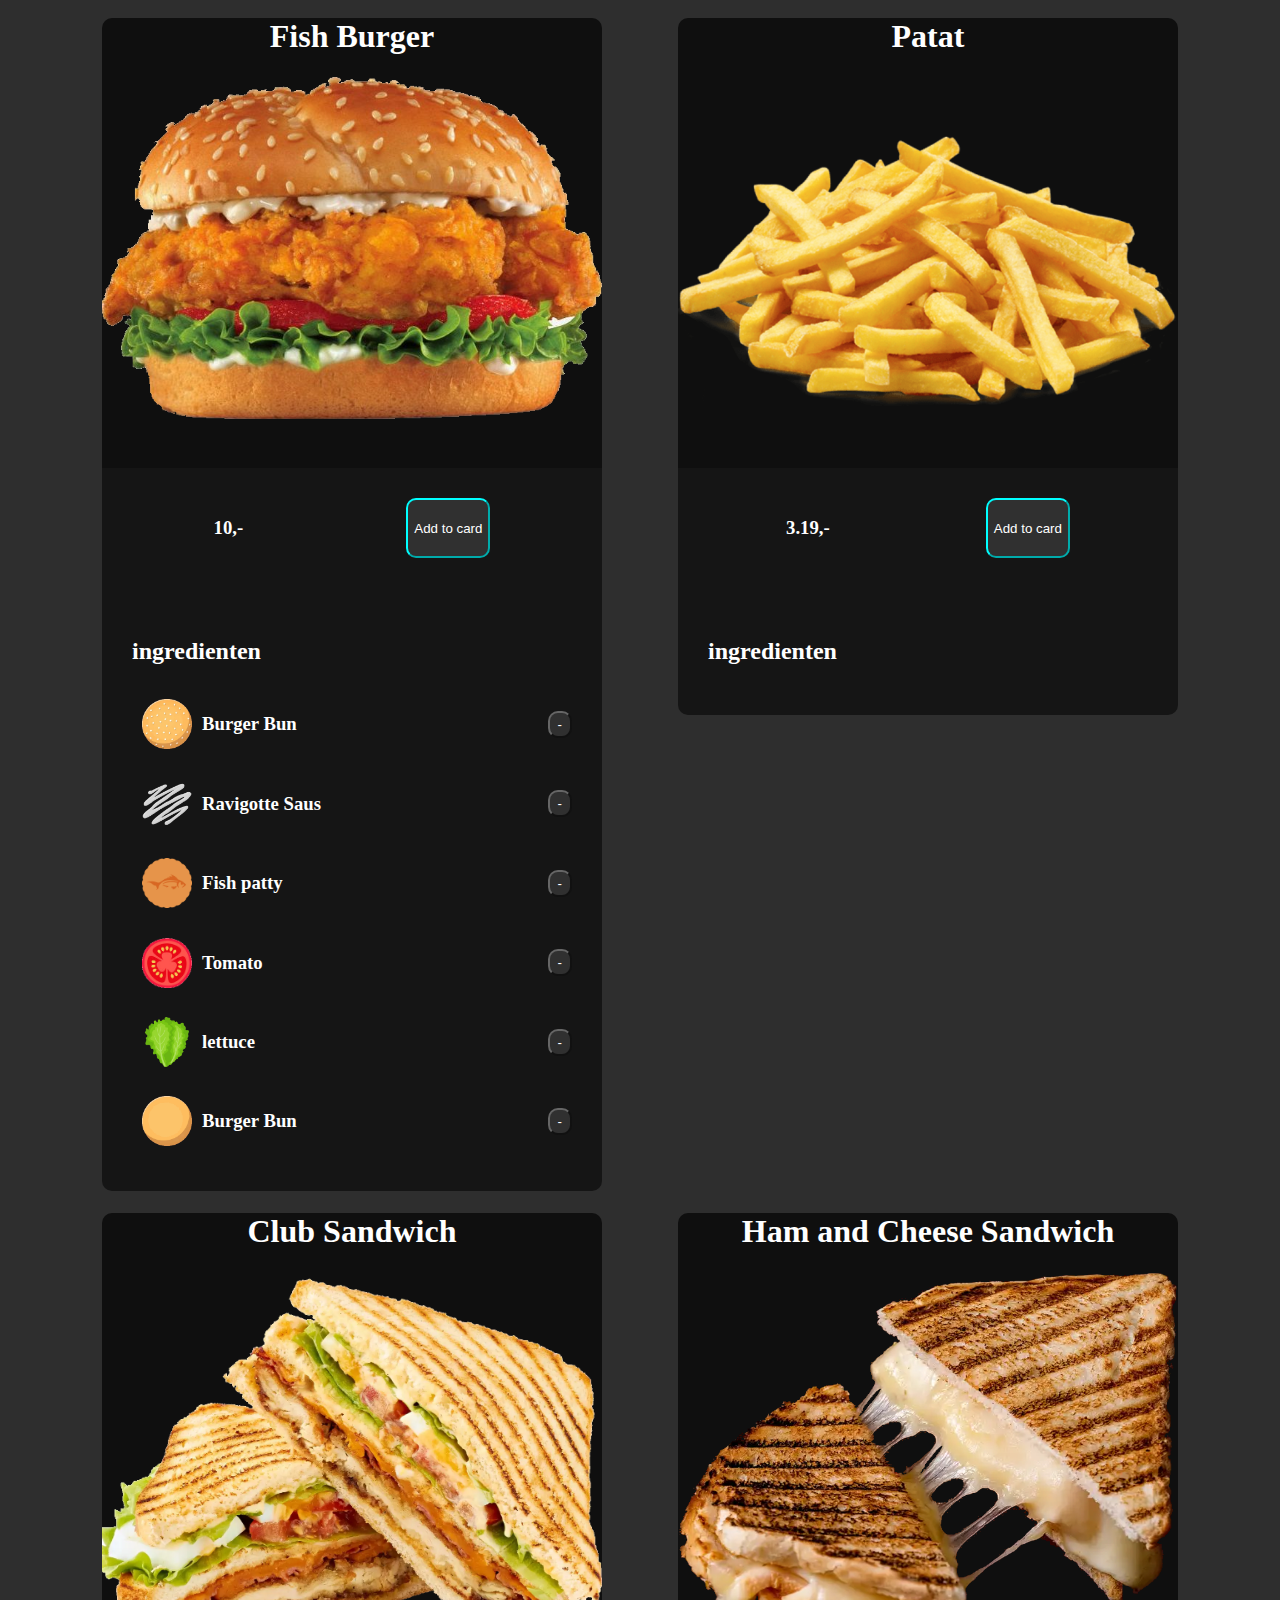
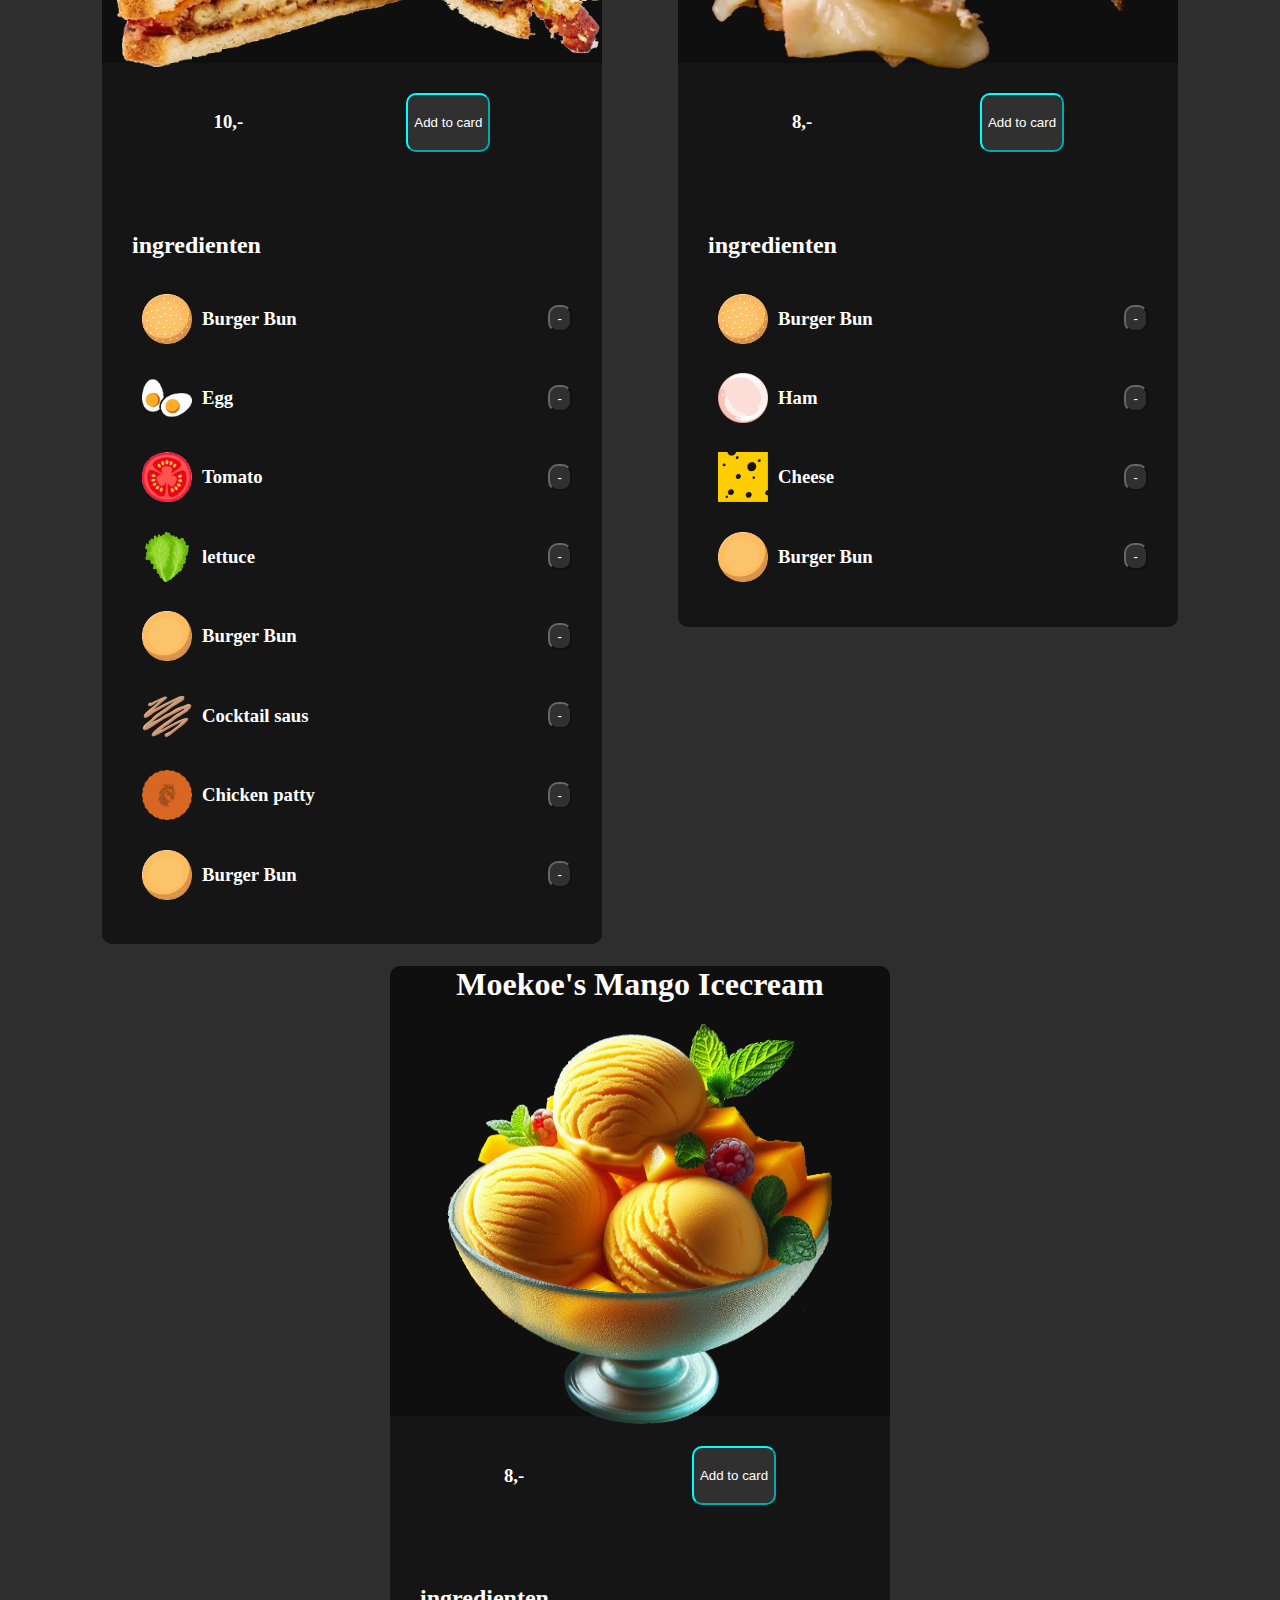
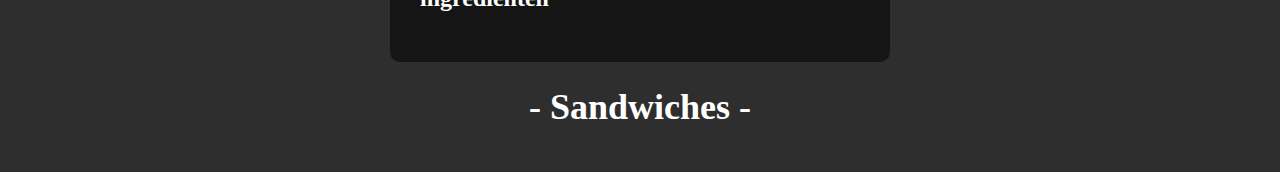
==== commit 0081a3d9: "removeble ingredients per item" ====
--- a/index.html
+++ b/index.html
@@ -12,20 +12,20 @@
         <div class="navbar">
             <div class="flex-container">
                 <a href="index.html">
-                    <img class="logo" src="mikert.png" alt="Logo">
+                    <img class="logo" src="img/settings/mikert.png" alt="Logo">
                 </a>
                 <h1 class="logo-subtext">| Menu</h1>
             </div>
             <a href="cart.html">
                 <div id="redDot">
-                    <img src="cart.png" alt="cart">
+                    <img src="img/settings/cart.png" alt="cart">
 
                 </div>
             </a>
         </div>
     </nav>
     <div class="header">
-        <h1>- Burgers -</h1>
+        <h1>- Menu -</h1>
     </div>
     <div id="burgers">
         <h1>Error!</h1>
--- a/style.css
+++ b/style.css
@@ -40,6 +40,7 @@
 }
 .item {
     width: 500px;
+    height: 100%;
 }
 .product {
     background-color: rgb(15, 15, 15);
@@ -60,6 +61,7 @@
     padding: 30px;
     border-bottom-left-radius: 10px;
     border-bottom-right-radius: 10px;
+    height: 100%;
 }
 .product-price {
     display: flex;
@@ -72,7 +74,7 @@
     margin: 0;
     background-color: rgb(48, 48, 48);
     color: white;
-    border-color: #3a3a3a;
+    border-color: #00ffff;
     border-radius: 10px;
 }
 .ingredients {
@@ -80,13 +82,36 @@
 }
 .ingredient {
     display: flex;
-}
-.ingredient img {
+    align-items: center;
+    justify-content: space-between;
+}
+
+.ingredient div:first-child {
+    display: flex;
+    align-items: center;
+    justify-content: space-between;
+    margin: 10px;
+}
+
+.ingredient button {
+    padding: 4px 8px;
+    background-color: rgb(48, 48, 48);
+    color: white;
+    border-color: #666666;
+    border-radius: 10px;
+}
+
+.ingredient div img {
     width: 50px;
     height: 50px;
     margin-right: 10px;
 }
 
+.disabledIngredient {
+    text-decoration: line-through;
+    color: red;
+}
+
 .flex-container {
     display: flex;
     align-items: center;
@@ -143,7 +168,7 @@
     margin: 0;
     background-color: rgb(48, 48, 48);
     color: white;
-    border-color: #3a3a3a;
+    border-color: #00ffff;
     border-radius: 10px;
 }
 
@@ -177,7 +202,7 @@
     margin: 0;
     background-color: rgb(48, 48, 48);
     color: white;
-    border-color: #3a3a3a;
+    border-color: #00ffff;
     border-radius: 10px;
     padding: 20px;
 }
@@ -204,6 +229,162 @@
     text-align: center;
     align-items: center;
     justify-content: center;
+}
+
+#items {
+    display: flex;
+    flex-direction: column;
+    width: 90%;
+    margin-left: 5%;
+    margin-right: 5%;
+    margin-top: 20px;
+    margin-bottom: 20px;
+}
+
+#items .item {
+    display: flex;
+    height: 120px;
+    width: 100%;
+}
+
+#items .item img {
+    width: 100px;
+    height: 100px;
+    object-fit: contain;
+}
+
+.itemInfo {
+    margin-top: 20px;
+    margin-bottom: 20px;
+}
+
+.adminProduct {
+    display: flex;
+    justify-content: space-between;
+    align-items: center;
+    background-color: #151515;
+    border-radius: 20px;
+    height: 100px;
+    width: 100%;
+}
+
+
+.adminProduct div {
+    width: 25%;
+    text-align: center;
+}
+
+.disable {
+    border-color: red !important;
+}
+
+.adminEnable {
+    background-color: #242424;
+    color: white;
+    border-color: green;
+    border-radius: 5px;
+    padding: 0.5rem;
+}
+.adminDisable {
+    background-color: #242424;
+    color: white;
+    border-color: red;
+    border-radius: 5px;
+    padding: 0.5rem;
+}
+.adminEdit {
+    background-color: #242424;
+    color: white;
+    border-color: cyan;
+    border-radius: 5px;
+    padding: 0.5rem;
+}
+
+.editProduct {
+    display: flex;
+    flex-direction: column;
+    justify-content: space-between;
+    align-items: center;
+    background-color: #151515;
+    margin-left: 5%;
+    margin-right: 5%;
+    margin-top: 50px;
+    padding: 50px;
+}
+
+.editProduct img {
+    width: 100px;
+    height: 100px;
+    object-fit: contain;
+    margin-right: 20px;
+}
+
+.editProduct div {
+    display: flex;
+    justify-content: center;
+    align-items: center;
+    width: 100%;
+    max-width: 500px;
+}
+
+input {
+    width: 100%;
+    padding: 12px 20px;
+    margin: 8px 0;
+    background-color: #242424;
+    color: white;
+    border: 1px solid #00ffff;
+    border-radius: 4px;
+    box-sizing: border-box;
+
+}
+
+.editPreview {
+    display: flex;
+    justify-content: center;
+    align-items: center;
+    background-color: #242424;
+    color: white;
+    border: 1px solid #00ffff;
+    padding: 12px 20px;
+    margin: 8px 0;
+    border-radius: 4px;
+}
+
+.button-container {
+    display: flex;
+    justify-content: space-between;
+    width: 100%;
+
+}
+
+.addButton {
+    margin: 0;
+    background-color: rgb(48, 48, 48);
+    color: white;
+    border-color: #00ffff !important;
+    border-radius: 50% !important;
+    width: 50px;
+    height: 50px;
+    display: flex;
+    align-items: center;
+    text-align: center;
+}
+
+.orders {
+    margin: 5px;
+    background-color: #151515;
+    border-radius: 20px;
+}
+
+.orders h1 {
+    text-align: center;
+}
+
+.container {
+    display: flex;
+    justify-content: center;
+    align-items: center;
 }
 
 /* als de pixels minder zijn 600 dan ... */
